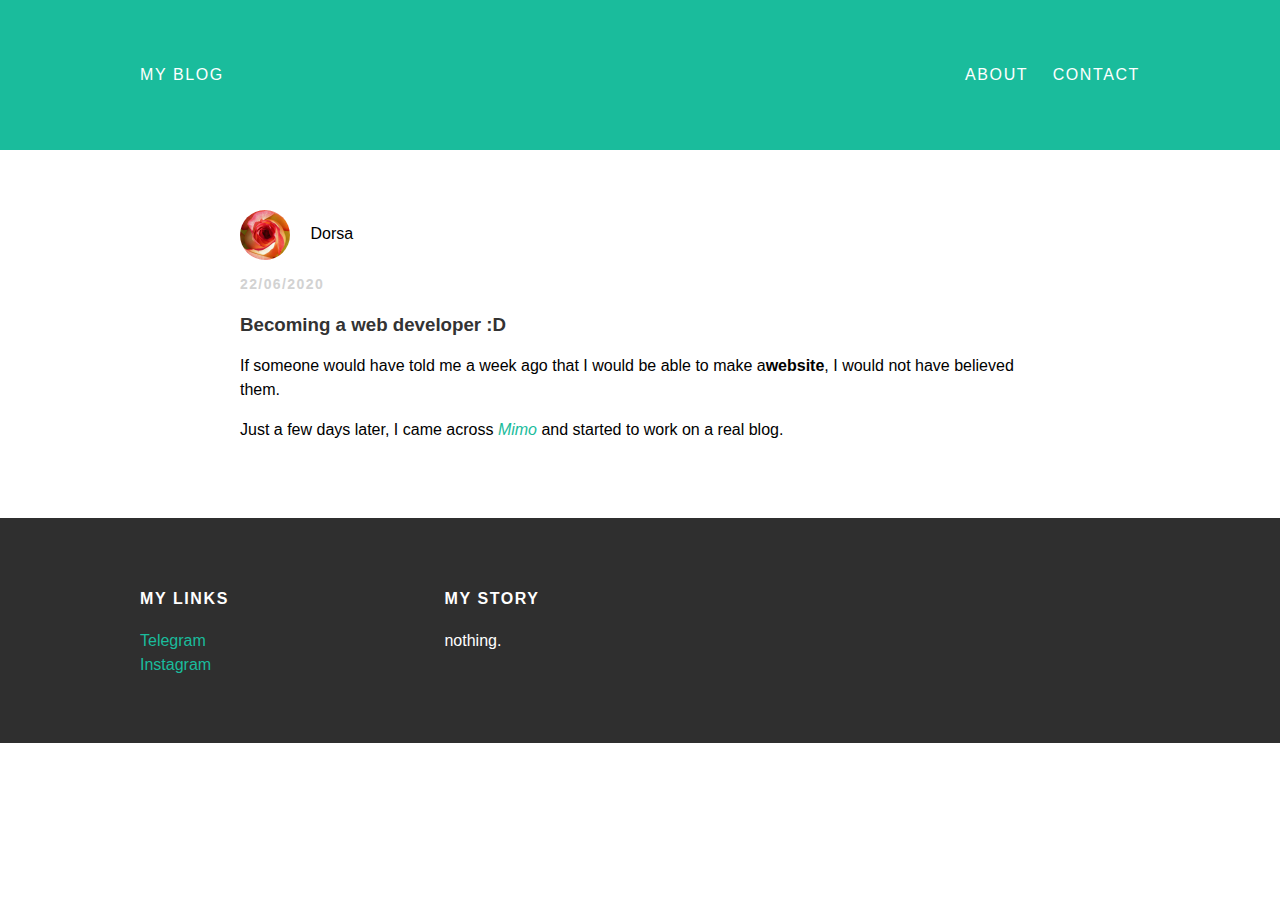
==== index.html @ e9d140cb "Add files via upload" ====
<!DOCTYPE html>
<html>
<head>
  <title>My blog</title>
  <link rel="stylesheet" type="text/css" href="styles.css">
</head>
<body>
<div id="header">
  <div class="container">
    <a id="header-nav"></a>
    <a href="index.html">My Blog</a>
    <ul id="header-nav">
      <li><a href="about.html">About</a></li>
      <li><a href="mailto:dorsahs80@yahoo.com">Contact</a></li>
    </ul>
  </div>
</div>
  <div id="content">
  <div class="post-container">
    <div class="post">
      <div class="post-author">
        <img src="flower.jpg">
        <span>Dorsa</span>
      </div>
      <p class="post-date">22/06/2020</p>
      <h3 class="post-title">Becoming a web developer :D</h3>
      <div class="post-content">
        <p>If someone would have told me a week ago that I would be able to make a<strong>website</strong>, I would not have believed them. </p>
        <p>Just a few days later, I came across <a href="https://getmimo.com/"><em>Mimo</em></a> and started to work on a real blog.</p>
      </div>
    </div>
  </div>
</div>
  <div id="footer">
  <div class="container">
  <div class="column">
    <h4>My Links</h4>
    <p><a href="https://www.telegram.com/dori_h">Telegram</a>
      <br>
      <a href="https://www.instagram.com/dor__hs">Instagram</a>
    </p>
  </div>
  <div class="column">
    <h4>My Story</h4>
    <p>nothing.</p>
  </div>
</div>
</div>
</body>
</html>
---- styles.css ----
body{
  color:555;
  margin: 0;
  font-family: "Montserrat", sans-serif;
}

/*header*/
#header{
  background-color: #1abc9c;
  height: 150px;
  line-height: 150px;
}
#header-title{
  display: block;
  float: left;
  font-size: 20px;
  font-weight: bold;
}
#header-nav{
  display: block;
  float: right;
  margin-top: 0;
}
#header-nav li {
display: inline;
padding-left: 20px;
}
.container{
  max-width: 1000px;
  margin: 0 auto;
}
#header a{
  color: white;
  text-decoration: none;
  text-transform: uppercase;
  letter-spacing: 0.1em;
}
#header a:hover{
  color: #222;
}
/*footer*/
#footer {
  background-color: #2f2f2f;
  padding: 50px 0;
}
.column {
  min-width: 300px;
  display: inline-block;
  vertical-align: top;
}
#footer h4{
  color: white;
  text-transform: uppercase;
  letter-spacing: 0.1em;
}
#footer p {
  color: white;
}
a {
  color: #1abc9c;
  text-decoration: none;
}
a:hover {
  color: #F6A623;
}
/*content*/
.post{
  max-width: 800px;
  margin: 0 auto;
  padding: 60px 0;
}
.post-author img{
  width: 50px;
  height: 50px;
  vertical-align: middle;
  border-radius: 25px;
}
.post-author span{
  margin-left: 16px;
}
.post-date {
  color: #D2D2D2;
  font-size: 14px;
  font-weight: bold;
  text-transform: uppercase;
  letter-spacing: 0.1em;
}
h1, h2, h3, h4 {
  color: #333;
}
p {
  line-height: 1.5;
}
/*about*/
.post , .about {
  max-width: 800px;
  margin: 0 auto;
  padding: 60px 0;
}
.about-author img{
  width: 200px;
  height: 200px;
  border-radius: 20px 0 20px 0;
}
.about{
  text-align: center;
}
.post-container:nth-child(even) {
  background-color: red;
}
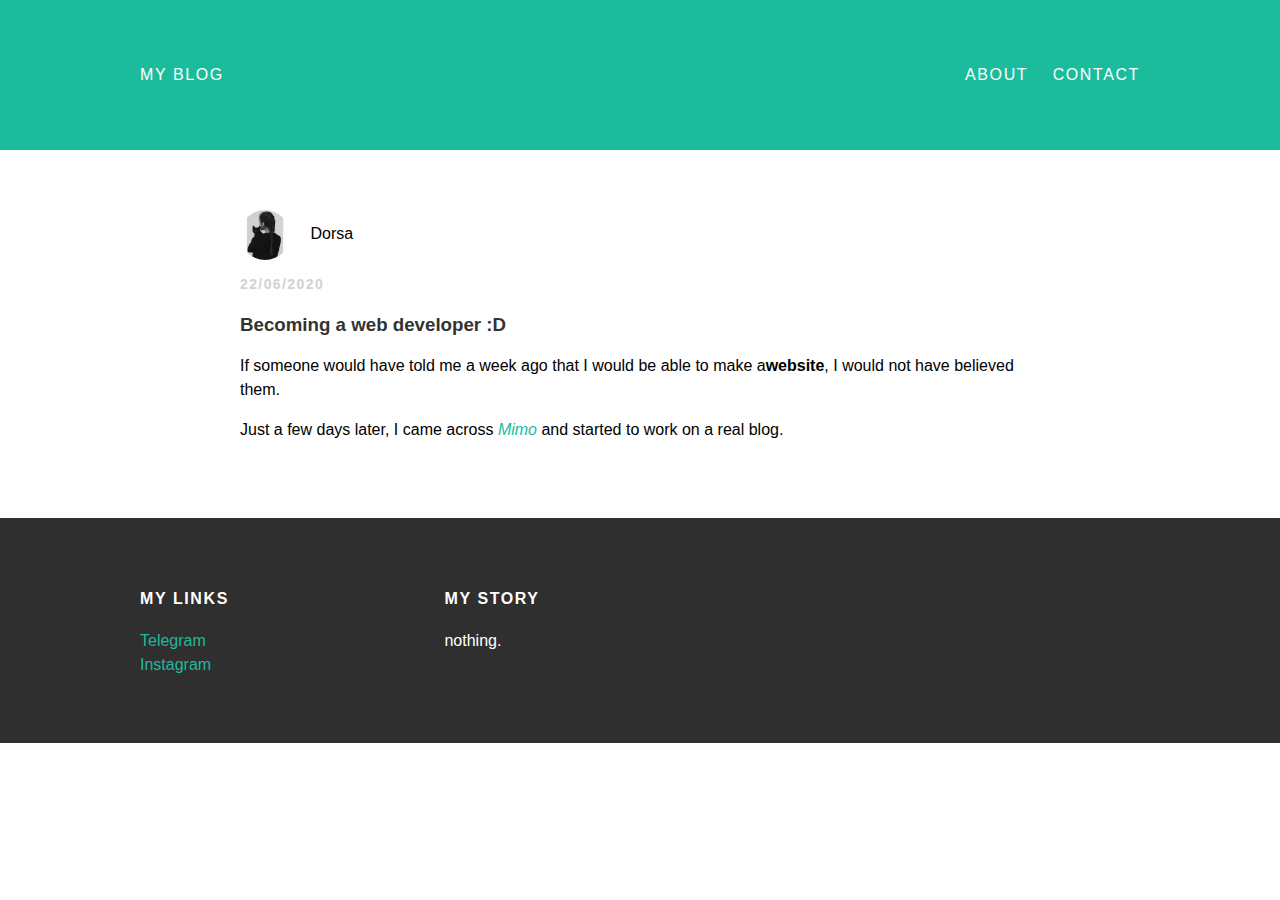
==== commit 74f2550a: "Update index.html" ====
--- a/index.html
+++ b/index.html
@@ -19,7 +19,7 @@
   <div class="post-container">
     <div class="post">
       <div class="post-author">
-        <img src="flower.jpg">
+        <img src="mee.jpg">
         <span>Dorsa</span>
       </div>
       <p class="post-date">22/06/2020</p>
